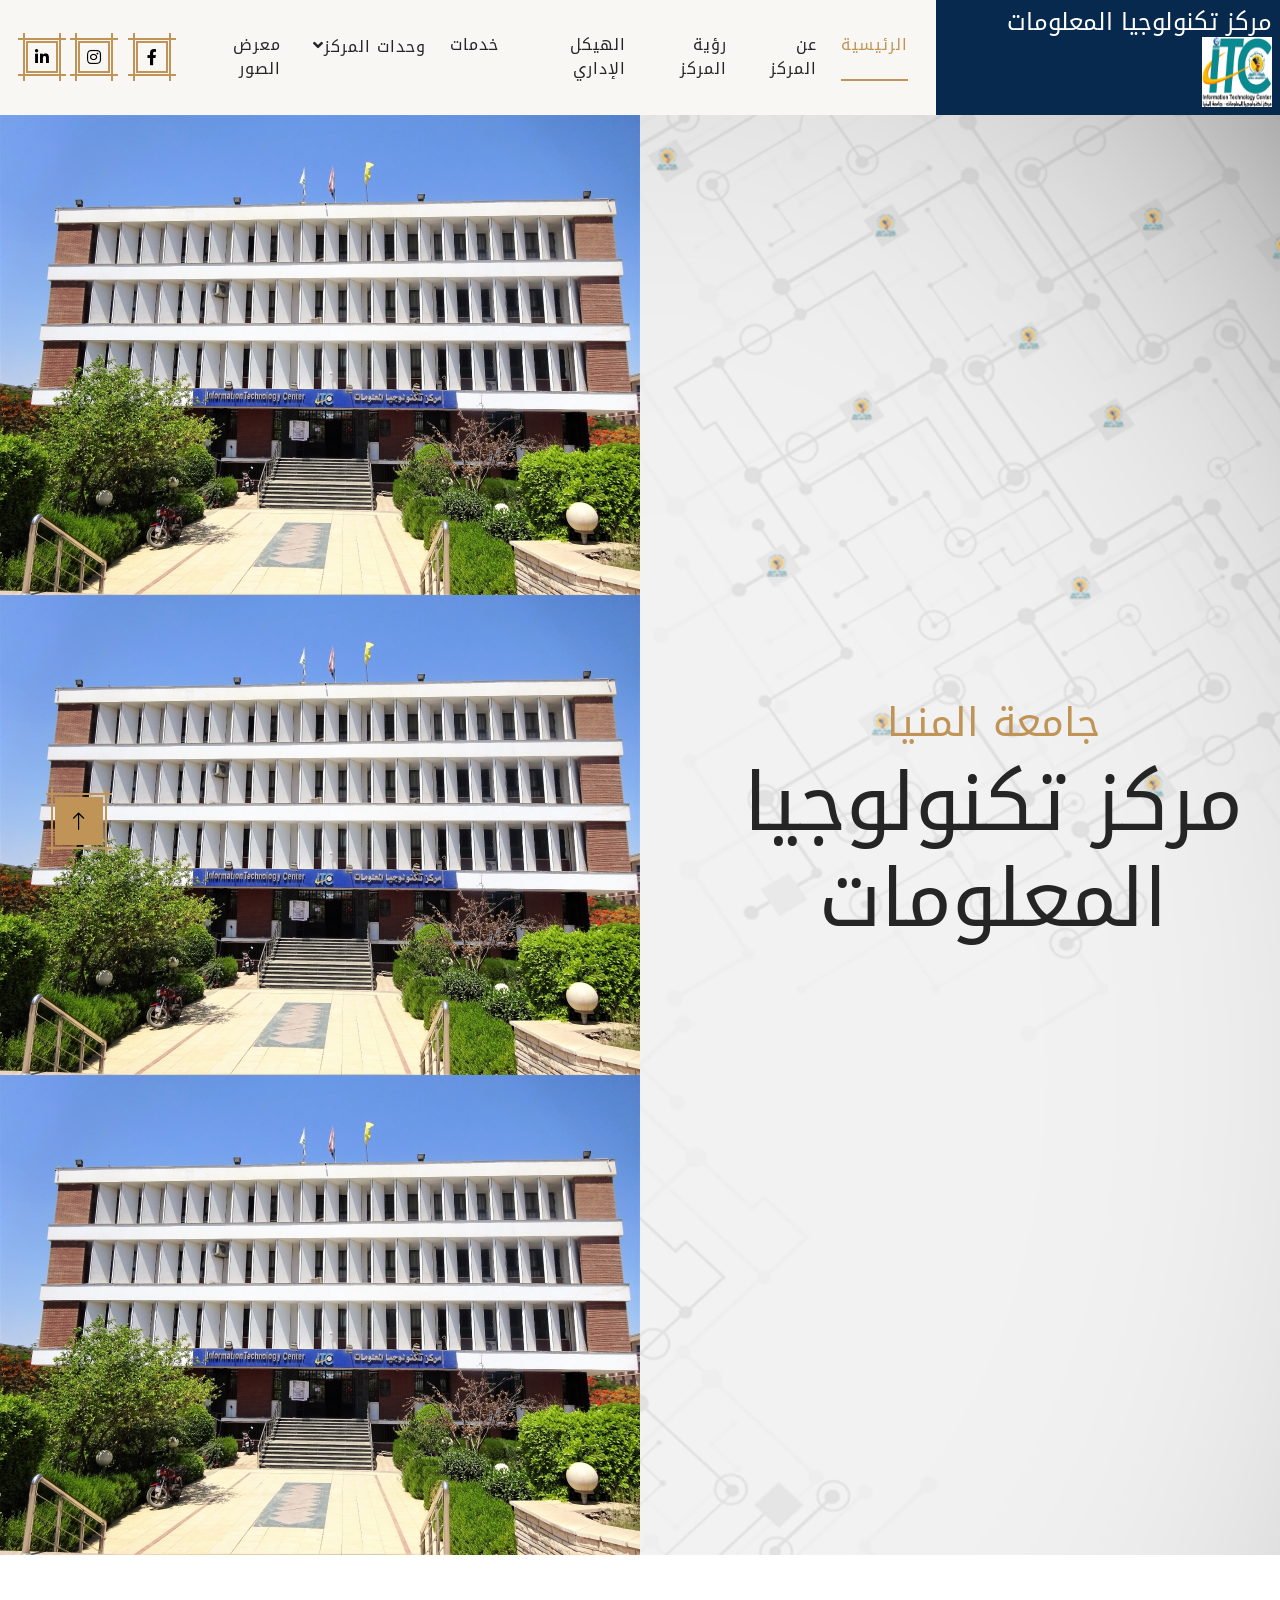
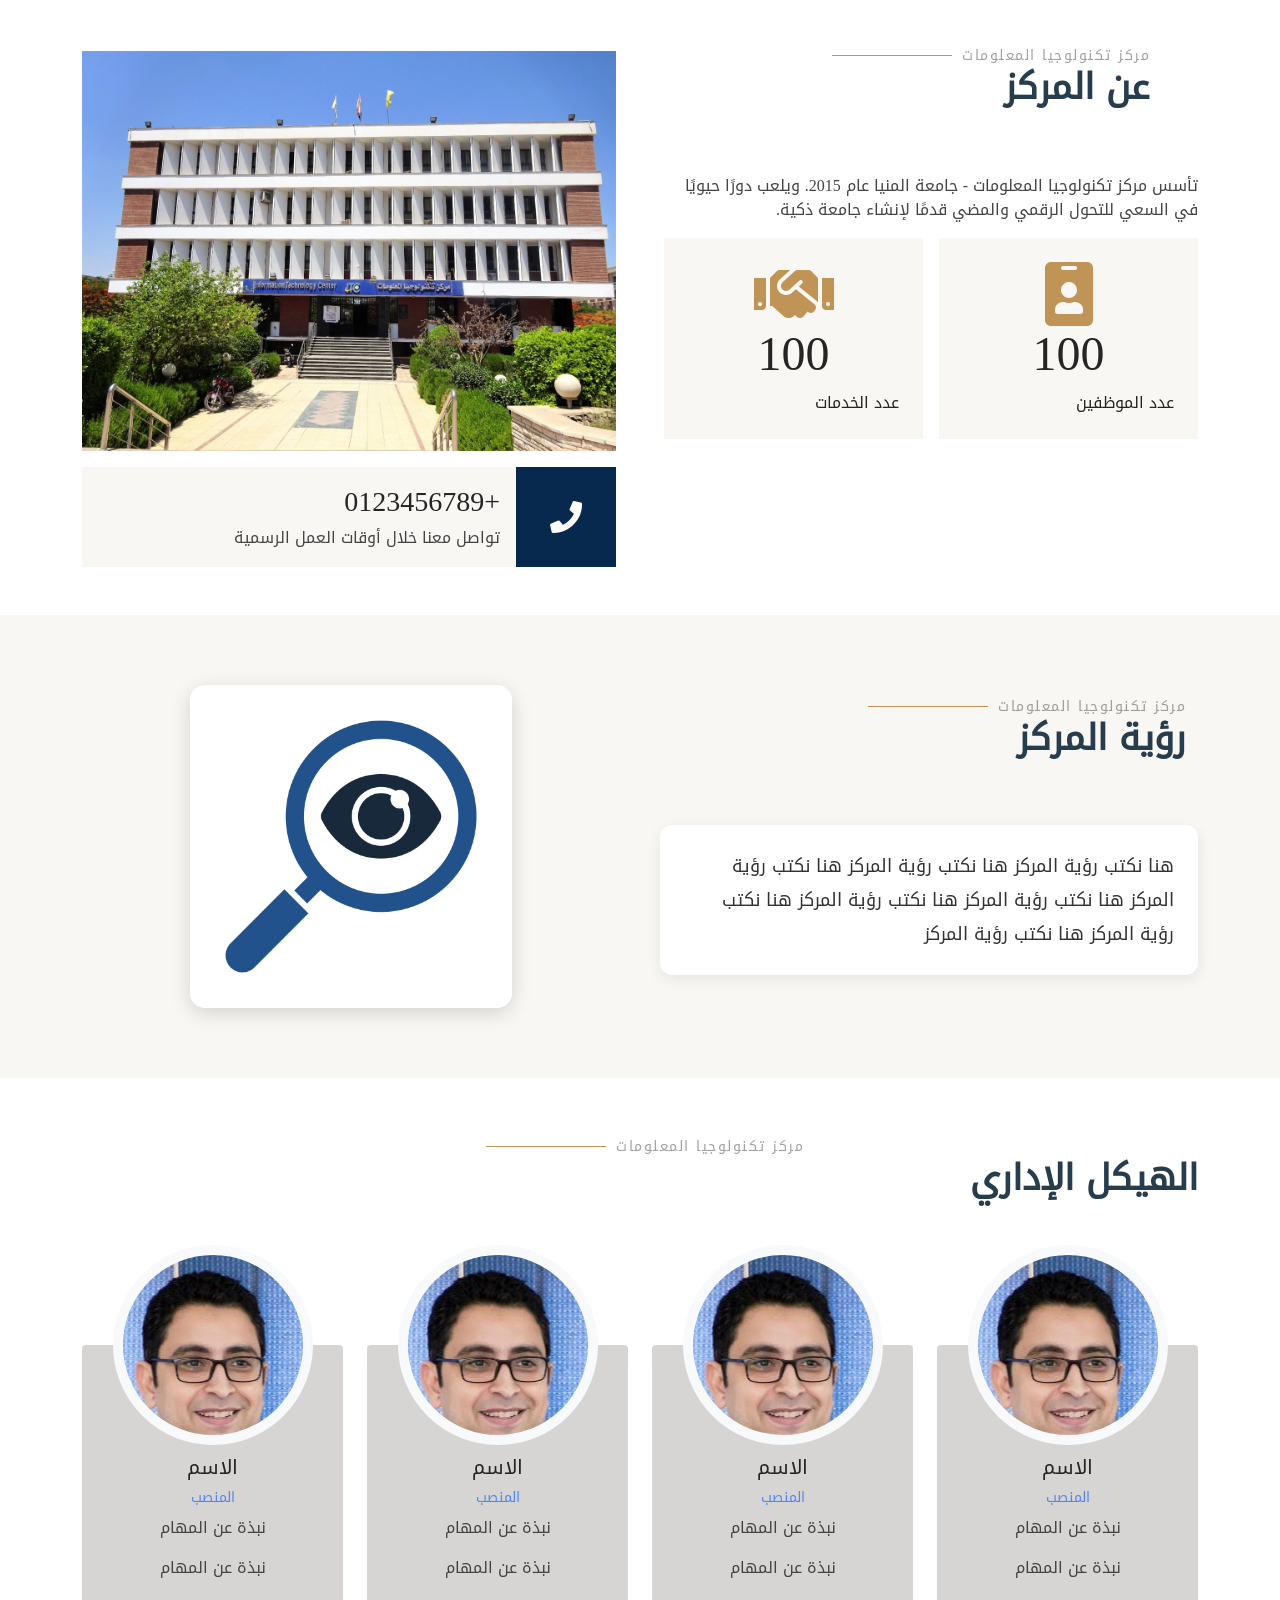
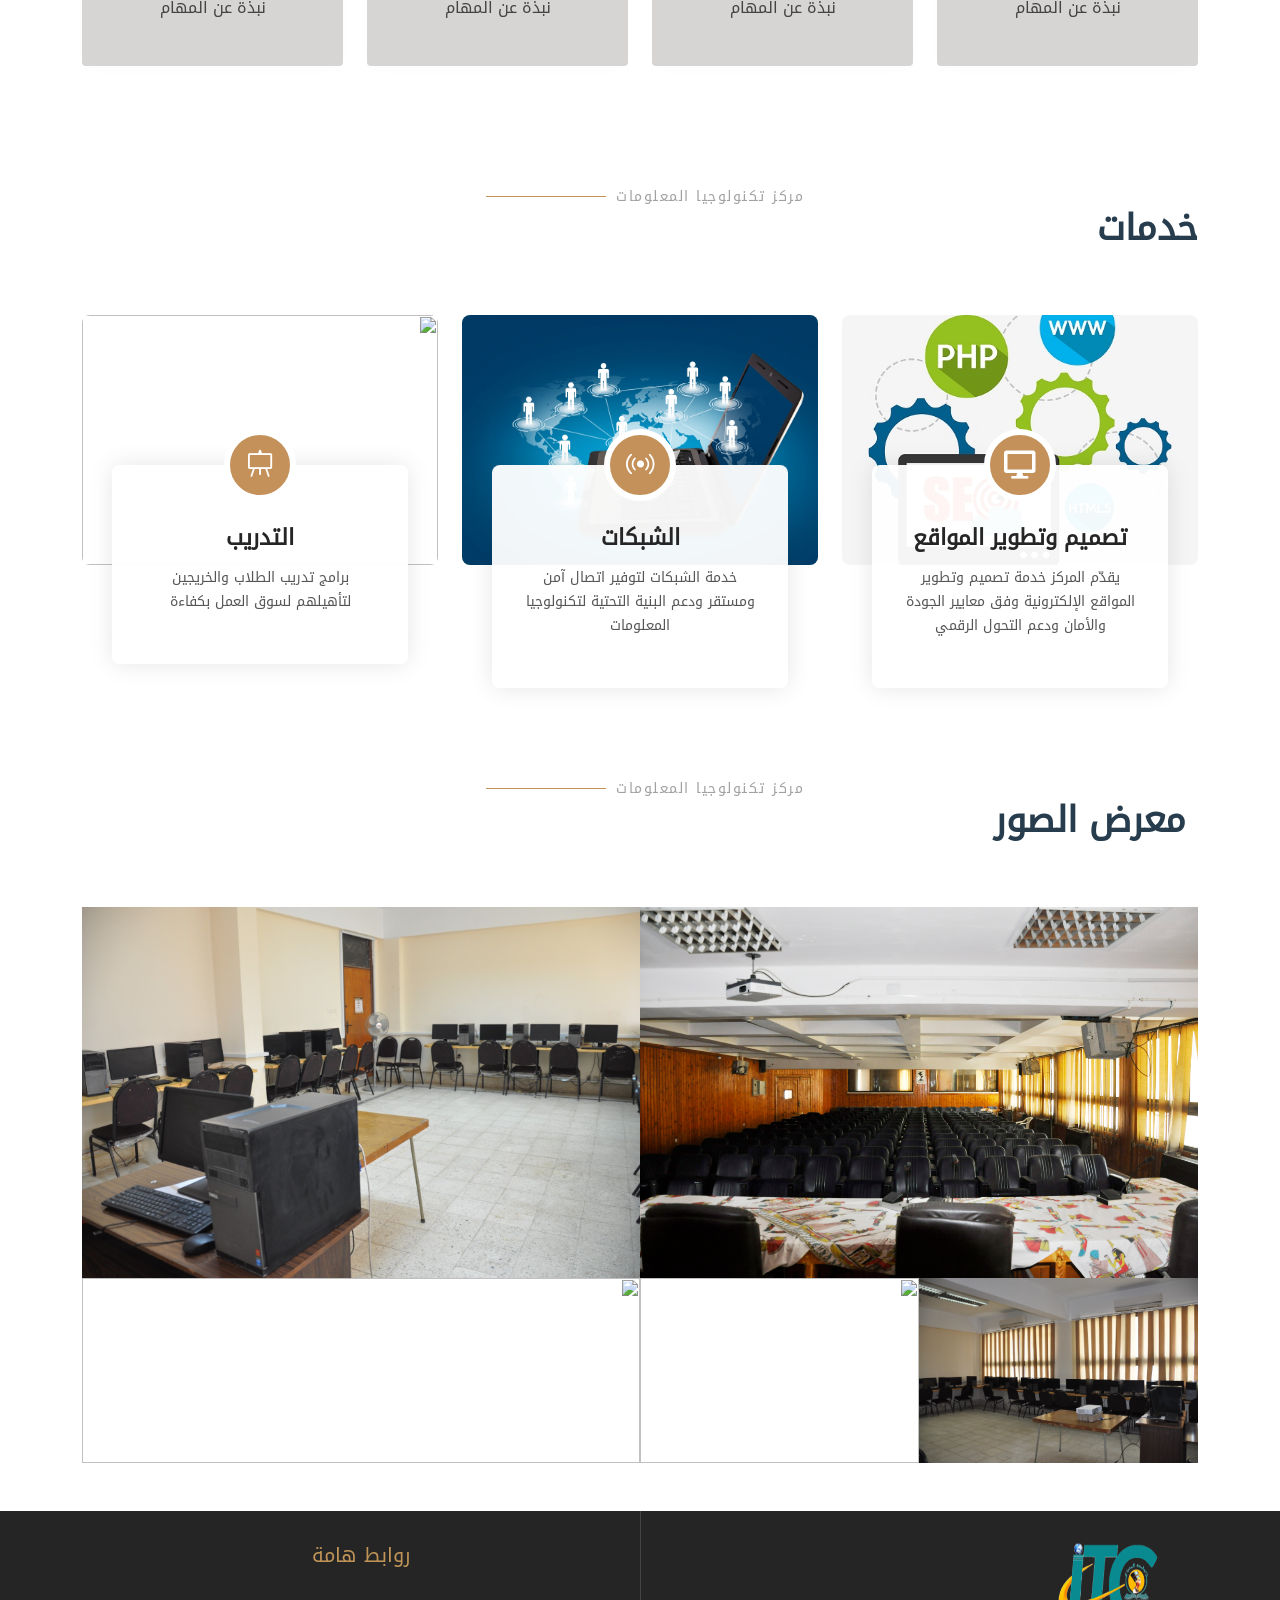
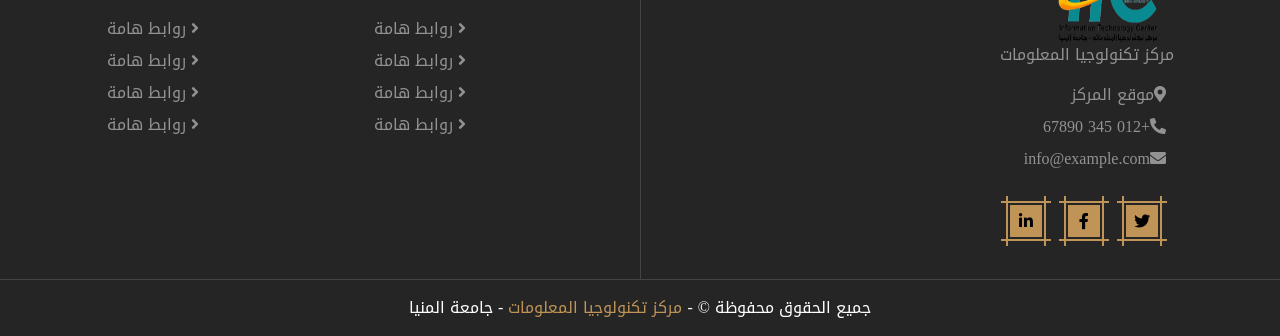
==== index.html @ 7eaa5aa3 "Add files via upload" ====
<!DOCTYPE html>
<html lang="en">

<head>
    <meta charset="utf-8">
    <title> مركز تكنولوجيا المعلومات </title>
    <meta content="width=device-width, initial-scale=1.0" name="viewport">
    <meta content="" name="keywords">
    <meta content="" name="description">

    <!-- Favicon -->
    <link href="img/logo1.png" rel="icon">
   
    <!-- Icon Font Stylesheet -->
    <link href="https://cdnjs.cloudflare.com/ajax/libs/font-awesome/5.10.0/css/all.min.css" rel="stylesheet">
    <link href="https://cdn.jsdelivr.net/npm/bootstrap-icons@1.4.1/font/bootstrap-icons.css" rel="stylesheet">

    <!-- Libraries Stylesheet -->
    <link href="lib/animate/animate.min.css" rel="stylesheet">
    <link href="lib/lightbox/css/lightbox.min.css" rel="stylesheet">
    <link href="lib/owlcarousel/assets/owl.carousel.min.css" rel="stylesheet">

    <!-- Customized Bootstrap Stylesheet -->
    <link href="css/bootstrap.min.css" rel="stylesheet">

    <!-- Template Stylesheet -->
    <link href="css/style.css" rel="stylesheet">
</head>

<body>
    <!-- Navbar Start -->
    <div class="container-fluid bg-light sticky-top p-0" dir="rtl">
        <nav class="navbar navbar-expand-lg navbar-light p-0">
            <a href="index.html" class="navbar-link primary py-2 px-2 me-0">
                <h4 class="mb-0">  مركز تكنولوجيا المعلومات
                    <img src="img/logo1.png" width="70x" height="70px">
                </h4>
            </a>
            <button type="button" class="navbar-toggler me-4" data-bs-toggle="collapse"
                data-bs-target="#navbarCollapse">
                <span class="navbar-toggler-icon"></span>
            </button>
            <div class="collapse navbar-collapse p-3" id="navbarCollapse">
                <div class="navbar-nav mx-auto">
                    <a href="#hero" class="nav-item nav-link active">الرئيسية</a>
                    <a href="#about" class="nav-item nav-link">عن المركز </a>
                    <a href="#vision" class="nav-item nav-link">رؤية المركز</a>
                    <a href="#staff" class="nav-item nav-link">الهيكل الإداري</a>
                    <a href="#services" class="nav-item nav-link">خدمات</a>
                    <!-- <a href="#" class="nav-item nav-link">إنجازات</a> -->
                    <div class="nav-item dropdown">
                        <a href="#" class="nav-link dropdown-toggle" data-bs-toggle="dropdown">وحدات المركز</a>
                        <div class="dropdown-menu bg-light mt-2">                            
                          <a href="unit1.html" class="dropdown-item" target="_blank"> وحدة البوابة الإلكترونية</a>
                            <a href="" class="dropdown-item">وحدة البنية التحتية لشبكة المعلومات</a>
                            <a href="" class="dropdown-item">وحدة نظم المعلومات الإدارية </a>
                            <a href="" class="dropdown-item">  مركز التعلم الإلكتروني</a>
                            <a href="" class="dropdown-item"> وحدة المكتبة الرقمية </a>
                            <a href="" class="dropdown-item"> وحدة تدريب الرخصة الدولية لقيادة الحاسب الآلي</a>
                            <a href="" class="dropdown-item"> وحدة البرمجة</a>
                            <a href="" class="dropdown-item">  وحدة الصيانة</a>
                            <a href="" class="dropdown-item"> وحدة تدريب تكنولوجيا المعلومات </a>
                        </div>
                    </div>
                    <a href="#gallery" class="nav-item nav-link">معرض الصور</a>
                </div>
                <div class="d-flex">
                    <a class="btn btn-primary btn-sm-square me-3" href=""><i class="fab fa-facebook-f"></i></a>
                    <a class="btn btn-primary btn-sm-square me-3" href=""><i class="fab fa-instagram"></i></a>
                    <a class="btn btn-primary btn-sm-square" href=""><i class="fab fa-linkedin-in"></i></a>
                </div>
            </div>
        </nav>
    </div>
    <!-- Navbar End -->

    <!-- Hero Start -->
    <section id="hero">
        <div class="container-fluid p-0 hero-header bg-light mb-5" >
            <div class="container p-0">
                <div class="row g-0 align-items-center">
                    <div class="col-lg-6">
                        <div class="owl-carousel header-carousel animated fadeIn">
                            <img class="img-fluid" src="img/itc1.jpg" alt="">
                            <img class="img-fluid" src="img/itc1.jpg" alt="">
                            <img class="img-fluid" src="img/itc1.jpg" alt="">
                        </div>
                    </div>
                    <div class="col-lg-6 hero-header-text py-5 text-center">
                        <div class="py-5 px-3 ps-lg-0">
                            <h1 class="font-dancing-script text-primary animated slideInLeft">جامعة المنيا</h1>
                            <h3 class="display-1 mb-4 animated slideInLeft">مركز تكنولوجيا المعلومات </h3>
                            <!-- <div class="row g-4 animated slideInLeft">
                                <div class="col-md-6">
                                    <div class="d-flex align-items-center">
                                        <div class="btn-square btn btn-primary flex-shrink-0">
                                            <i class="fa fa-phone text-dark"></i>
                                        </div>
                                        <div class="px-3">
                                            <h5 class="text-primary mb-0">Call Us</h5>
                                            <p class="fs-5 text-dark mb-0">+123456789</p>
                                        </div>
                                    </div>
                                </div>
                                <div class="col-md-6">
                                    <div class="d-flex align-items-center">
                                        <a class="btn btn-primary btn-sm-square" href=""><i class="fab fa-linkedin-in"></i></a>
    
                                        <div class="px-3">
                                            <h5 class="text-primary mb-0">Mail Us</h5>
                                            <p class="fs-5 text-dark mb-0">info@domain.com</p>
                                        </div>
                                    </div>
                                </div>
                           
                            </div> -->
                        </div>
                    </div>
                  
                </div>
            </div>
        </div>
    </section>  
    <!-- Hero End -->

    <!-- About Start -->
    <section id="about">
        <div class="container-fluid py-5"  dir="rtl">
            <div class="container">
                <div class="row g-5">
                    <div class="col-lg-6 wow fadeIn" data-wow-delay="0.5s">
                    <div class="container section-title" data-aos="fade-up">
                        <h2>مركز تكنولوجيا المعلومات</h2>
                        <p>عن المركز <br></p>
                    </div>
                            تأسس مركز تكنولوجيا المعلومات - جامعة المنيا عام 2015. ويلعب دورًا حيويًا في السعي للتحول الرقمي والمضي قدمًا لإنشاء جامعة ذكية.
                        </p>
                        <div class="row g-3 mb-5">
                            <div class="col-sm-6">
                                <div class="bg-light text-center p-4">
                                    <i class="fa fa-id-badge fa-4x text-primary"></i>
                                    <h1 class="display-5" data-toggle="counter-up">100</h1>
                                    <p class="text-dark text-uppercase mb-0"> عدد الموظفين</p>
                                </div>
                            </div>
                            <div class="col-sm-6">
                                <div class="bg-light text-center p-4">
                                    <i class="fa fa-handshake fa-4x text-primary"></i>
                                    <h1 class="display-5" data-toggle="counter-up">100</h1>
                                    <p class="text-dark text-uppercase mb-0"> عدد الخدمات</p>
                                </div>
                            </div>
                        </div>
                    </div>
                    <div class="col-lg-6 wow fadeIn" data-wow-delay="0.2s">
                        <img class="img-fluid mb-3" src="img/itc1.jpg" alt="">
                        <div class="d-flex align-items-center bg-light">
                            <div class="btn-square flex-shrink-0 primary" style="width: 100px; height: 100px;">
                                <i class="fa fa-phone fa-2x text-white"></i>
                            </div>
                            <div class="px-3">
                                <h3>+0123456789</h3>
                                <span>تواصل معنا خلال أوقات العمل الرسمية</span>
                            </div>
                        </div>
                    </div>
                  
                </div>
            </div>
        </div>
    </section>  
    <!-- About End -->

    <!-- vision Start -->    
    <section class="vision-section bg-light" id="vision" dir="rtl">
        <div class="container">        
            <div class="vision-content">                                     
                <div class="vision-text">
                  <div class="container section-title" data-aos="fade-up"> 
                     <h2>مركز تكنولوجيا المعلومات</h2>
                     <p>رؤية المركز <br></p>                                          
                  </div>            
                    <p class="vtext">
                      هنا نكتب رؤية المركز
                      هنا نكتب رؤية المركز
                      هنا نكتب رؤية المركز
                      هنا نكتب رؤية المركز
                      هنا نكتب رؤية المركز
                      هنا نكتب رؤية المركز
                      هنا نكتب رؤية المركز
                    </p>
                </div>  
                <div class="vision-image">
                    <img src="img/1.jpg" alt="Vision Image">
                </div>         
            </div>
        </div>
    </section>
    <!-- vision End -->

    <!-- staff Start -->
    <section class="py-5" dir="rtl" id="staff">
        <div class="container">
          <div class="row justify-content-center pb-4">
            <div class="container section-title text-center py-3" data-aos="fade-up">
                <h2>مركز تكنولوجيا المعلومات</h2>
                <p> الهيكل الإداري <br></p>
            </div>
          </div>
          <div class="row">
            <div class="col-md-6 col-lg-3" data-aos="flip-right" data-aos-delay="100" data-aos-duration="1000">
              <div class="staff">
                <div class="img-wrap d-flex align-items-stretch">
                  <div class="img align-self-stretch" style="background-image: url(img/c.jpg);"></div>
                </div>
                <div class="text text-center">
                  <h3 class="mb-2">الاسم </h3>
                  <span class="position mb-2">المنصب </span>
                  <div class="faded">             
                    <p>نبذة عن المهام</p>
                    <p>نبذة عن المهام</p>
                    <p>نبذة عن المهام</p>
                  </div>
                </div>
              </div>
            </div>
            <div class="col-md-6 col-lg-3" data-aos="flip-right" data-aos-delay="100" data-aos-duration="1000">
              <div class="staff">
                <div class="img-wrap d-flex align-items-stretch">
                  <div class="img align-self-stretch" style="background-image: url(img/c.jpg);"></div>
                </div>
                <div class="text text-center">
                  <h3 class="mb-2">الاسم </h3>
                  <span class="position mb-2">المنصب </span>
                  <div class="faded">             
                    <p>نبذة عن المهام</p>
                    <p>نبذة عن المهام</p>
                    <p>نبذة عن المهام</p>
                  </div>
                </div>
              </div>
            </div>
            <div class="col-md-6 col-lg-3" data-aos="flip-right" data-aos-delay="100" data-aos-duration="1000">
              <div class="staff">
                <div class="img-wrap d-flex align-items-stretch">
                  <div class="img align-self-stretch" style="background-image: url(img/c.jpg);"></div>
                </div>
                <div class="text text-center">
                  <h3 class="mb-2">الاسم </h3>
                  <span class="position mb-2">المنصب </span>
                  <div class="faded">             
                    <p>نبذة عن المهام</p>
                    <p>نبذة عن المهام</p>
                    <p>نبذة عن المهام</p>
                  </div>
                </div>
              </div>
            </div>
            <div class="col-md-6 col-lg-3" data-aos="flip-right" data-aos-delay="100" data-aos-duration="1000">
              <div class="staff">
                <div class="img-wrap d-flex align-items-stretch">
                  <div class="img align-self-stretch" style="background-image: url(img/c.jpg);"></div>
                </div>
                <div class="text text-center">
                  <h3 class="mb-2">الاسم </h3>
                  <span class="position mb-2">المنصب </span>
                  <div class="faded">             
                    <p>نبذة عن المهام</p>
                    <p>نبذة عن المهام</p>
                    <p>نبذة عن المهام</p>
                  </div>
                </div>
              </div>
            </div>


          </div>
        </div>
      </section>
    <!-- staff End -->  

    <!-- Service Start -->
    <section class="services section py-5" id="services" dir="rtl">
        <div class="container section-title text-center" data-aos="fade-up">
          <h2>مركز تكنولوجيا المعلومات</h2>
          <p>خدمات <br></p>
        </div>
  
        <div class="container" data-aos="fade-up" data-aos-delay="100">
  
          <div class="row gy-5">
  
            <div class="col-xl-4 col-md-6" data-aos="zoom-in" data-aos-delay="200">
              <div class="service-item">
                <div class="img">
                    <img src="img/services-2.jpg" class="img-fluid" alt="">
                </div>
                <div class="details position-relative">
                  <div class="icon">
                    <i class="fa fa-desktop"></i>
                  </div>
                    <h3>تصميم وتطوير المواقع </h3>
                  <p>يقدّم المركز خدمة تصميم وتطوير المواقع الإلكترونية وفق معايير الجودة والأمان ودعم التحول الرقمي</p>
                </div>
              </div>
            </div><!-- End Service Item -->
  
            <div class="col-xl-4 col-md-6" data-aos="zoom-in" data-aos-delay="300">
              <div class="service-item">
                <div class="img">
                  <img src="img/services-1.jpg" class="img-fluid" alt="">
                </div>
                <div class="details position-relative">
                  <div class="icon">
                    <i class="bi bi-broadcast"></i>
                  </div>
                    <h3>الشبكات </h3>
                  <p>خدمة الشبكات لتوفير اتصال آمن ومستقر ودعم البنية التحتية لتكنولوجيا المعلومات</p>
                </div>
                
              </div>
            </div><!-- End Service Item -->
  
            <div class="col-xl-4 col-md-6" data-aos="zoom-in" data-aos-delay="400">
              <div class="service-item">
                <div class="img">
                    <img src="img/services-3.jpg" class="img-fluid" alt="">
                </div>
                <div class="details position-relative">
                  <div class="icon">
                    <i class="bi bi-easel"></i>
                  </div>
                    <h3> التدريب</h3>
                  <p>برامج تدريب الطلاب والخريجين لتأهيلهم لسوق العمل بكفاءة</p>
                </div>
              </div>
            </div><!-- End Service Item -->
  
          </div>
  
        </div>
  
      </section> 
    <!-- Service End -->

    <!-- Gallery Start -->
    <section id="gallery">
        <div class="container-fluid gallery py-5" dir="rtl">
            <div class="container">
            <div class="container section-title text-center" data-aos="fade-up">
                <h2>مركز تكنولوجيا المعلومات</h2>
                <p>معرض الصور <br></p>
              </div>
                <div class="row g-0">
                    <div class="col-md-6 wow fadeIn" data-wow-delay="0.2s">
                        <div class="gallery-item h-100">
                            <img src="img/gallery-1.jpg" class="img-fluid w-100 h-100" alt="">
                            <div class="gallery-icon">
                                <a href="img/gallery-1.jpg" class="btn btn-primary btn-lg-square"
                                    data-lightbox="Gallery-1"><i class="fa fa-eye"></i></a>
                            </div>
                        </div>
                    </div>
                    <div class="col-md-6 wow fadeIn" data-wow-delay="0.4s">
                        <div class="gallery-item h-100">
                            <img src="img/gallery-2.jpeg" class="img-fluid w-100 h-100" alt="">
                            <div class="gallery-icon">
                                <a href="img/gallery-2.jpeg" class="btn btn-primary btn-lg-square"
                                    data-lightbox="Gallery-2"><i class="fa fa-eye"></i></a>
                            </div>
                        </div>
                    </div>
                
                    <div class="col-md-3 wow fadeIn" data-wow-delay="0.2s">
                        <div class="gallery-item h-100">
                            <img src="img/gallery-3.jpeg" class="img-fluid w-100 h-100" alt="">
                            <div class="gallery-icon">
                                <a href="img/gallery-3.jpeg" class="btn btn-primary btn-lg-square"
                                    data-lightbox="Gallery-4"><i class="fa fa-eye"></i></a>
                            </div>
                        </div>
                    </div>
                    <div class="col-md-3 wow fadeIn" data-wow-delay="0.4s">
                        <div class="gallery-item h-100">
                            <img src="img/gallery-5.jpg" class="img-fluid w-100 h-100" alt="">
                            <div class="gallery-icon">
                                <a href="img/gallery-5.jpg" class="btn btn-primary btn-lg-square"
                                    data-lightbox="Gallery-5"><i class="fa fa-eye"></i></a>
                            </div>
                        </div>
                    </div>
                    <div class="col-md-6 wow fadeIn" data-wow-delay="0.6s">
                        <div class="gallery-item h-100">
                            <img src="img/gallery-6.jpg" class="img-fluid w-100 h-100" alt="">
                            <div class="gallery-icon">
                                <a href="img/gallery-6.jpg" class="btn btn-primary btn-lg-square"
                                    data-lightbox="Gallery-6"><i class="fa fa-eye"></i></a>
                            </div>
                        </div>
                    </div>
                </div>
            </div>
        </div>
    </section>  
    <!-- Gallery End -->

    <!-- Footer Start -->
    <section  id="footer">
        <div class="container-fluid footer position-relative bg-dark text-white-50 py-3 wow fadeIn" data-wow-delay="0.2s" dir="rtl">
            <div class="container py-3">
                <div class="row g-5">
                    <div class="col-lg-6 pe-lg-5">
                        <a href="index.html" class="navbar-brand">
                                <img src="img/logo2.png" width="100px" height="100px">                
                        </a>
                        <p>
                            مركز تكنولوجيا المعلومات
                        </p>
                        <p class="mb-2"><i class="fa fa-map-marker-alt me-2"></i>موقع المركز</p>
                        <p class="mb-2"><i class="fa fa-phone-alt me-2"></i>+012 345 67890</p>
                        <p><i class="fa fa-envelope me-2"></i>info@example.com</p>
                        <div class="d-flex justify-content-start mt-4">
                            <a class="btn btn-sm-square btn-primary me-3" href="#"><i class="fab fa-twitter"></i></a>
                            <a class="btn btn-sm-square btn-primary me-3" href="#"><i class="fab fa-facebook-f"></i></a>
                            <a class="btn btn-sm-square btn-primary me-3" href="#"><i class="fab fa-linkedin-in"></i></a>
                        </div>
                    </div>
                    <div class="col-lg-6 ps-lg-5">
                        <div class="row g-4">                       
                        <h5 class="text-primary text-center mb-4"> روابط هامة </h5>
                            <div class="col-sm-6">
                                <a class="btn btn-link" href=""> روابط هامة</a>
                                <a class="btn btn-link" href=""> روابط هامة</a>
                                <a class="btn btn-link" href=""> روابط هامة</a>
                                <a class="btn btn-link" href=""> روابط هامة</a>                                                                       
                            </div>
                            <div class="col-sm-6">
                                <a class="btn btn-link" href=""> روابط هامة</a>
                                <a class="btn btn-link" href=""> روابط هامة</a>
                                <a class="btn btn-link" href=""> روابط هامة</a>
                                <a class="btn btn-link" href=""> روابط هامة</a>
                            </div>
                        </div>
                    </div>
                </div>
            </div>
        </div>
    </section>
    
    <!-- Footer End -->

    <!-- Copyright Start -->
    <div class="container-fluid bg-dark text-white border-top border-secondary py-3 wow fadeIn" data-wow-delay="0.1s">
        <div class="container">
            <div class="row">
                <div class="col-12 text-center mb-3 mb-md-0">
                     جميع الحقوق محفوظة &copy; - <a  href="#">مركز تكنولوجيا المعلومات  </a>  - جامعة المنيا
                </div>
            </div>
        </div>
    </div>
    <!-- Copyright End -->
  
    <!-- Back to Top -->
    <a href="#" class="btn btn-lg btn-primary btn-lg-square back-to-top"><i class="bi bi-arrow-up"></i></a>


    <!-- JavaScript Libraries -->
    <script src="https://ajax.googleapis.com/ajax/libs/jquery/3.6.1/jquery.min.js"></script>
    <script src="https://cdn.jsdelivr.net/npm/bootstrap@5.0.0/dist/js/bootstrap.bundle.min.js"></script>
    <script src="lib/wow/wow.min.js"></script>
    <script src="lib/easing/easing.min.js"></script>
    <script src="lib/waypoints/waypoints.min.js"></script>
    <script src="lib/counterup/counterup.min.js"></script>
    <script src="lib/lightbox/js/lightbox.min.js"></script>
    <script src="lib/owlcarousel/owl.carousel.min.js"></script>

    <!-- Template Javascript -->
    <script src="js/main.js"></script>
    
</body>

</html>
---- css/style.css ----
/********** Template CSS **********/

 
.back-to-top {
    position: fixed !important;
    display: none;
    left: 45px;
    bottom: 45px;
    z-index: 99;
}


/*--------------------------------------------------------------
# Global Section Titles
--------------------------------------------------------------*/
.section-title {
    padding-bottom: 60px;
    position: relative;
  }

   
  .section-title h2 {
    font-size: 14px;
    font-weight: 500;
    padding: 0;
    line-height: 1px;
    margin: 0;
    letter-spacing: 1.5px;
    text-transform: uppercase;
    color: color-mix(in srgb, #444444, transparent 50%);
    position: relative;
  }
  
  .section-title h2::after {
    content: "";
    width: 120px;
    height: 1px;
    display: inline-block;
    background: #bf9456 ;
    margin: 4px 10px;
  }
  
  .section-title p {
    color: #273d4e;
    margin: 0;
    font-size: 36px;
    font-weight: 800;
    text-transform: uppercase;
    text-align: justify;
  }
  
  @media (max-width: 768px) {
    .section-title p {
      font-size: 24px;
    }
  }
  
/*** Fonts ***/

@font-face {
    font-family: "MyFont";
    src: url(../fonts/Droid-Arabic-Kufi.ttf) format("truetype");
}

body, p, h1, h2, h3, h4, h5, h6, span, a, button, div {
    font-family: "MyFont" !important;
}


/*** Button ***/
.btn {
    position: relative;
    transition: .5s;
}

.btn-square {
    width: 38px;
    height: 38px;
}

.btn-sm-square {
    width: 32px;
    height: 32px;
}

.btn-lg-square {
    width: 48px;
    height: 48px;
}

.btn-square,
.btn-sm-square,
.btn-lg-square {
    padding: 0;
    display: flex;
    align-items: center;
    justify-content: center;
    font-weight: normal;
}

.btn-dark,
.btn-primary {
    margin: 10px;
}

.btn-primary::before,
.btn-primary::after {
    position: absolute;
    content: "";
    width: calc(100% + 10px);
    height: calc(100% + 10px);
    top: -5px;
    left: -5px;
}

.btn-primary::before {
    top: -10px;
    height: calc(100% + 20px);
    border-left: 2px solid var(--bs-primary);
    border-right: 2px solid var(--bs-primary);
}

.btn-primary::after {
    left: -10px;
    width: calc(100% + 20px);
    border-top: 2px solid var(--bs-primary);
    border-bottom: 2px solid var(--bs-primary);
}

.btn-dark::before,
.btn-dark::after {
    position: absolute;
    content: "";
    width: calc(100% + 10px);
    height: calc(100% + 10px);
    top: -5px;
    left: -5px;
}

.btn-dark::before {
    top: -10px;
    height: calc(100% + 20px);
    border-left: 2px solid var(--bs-dark);
    border-right: 2px solid var(--bs-dark);
}

.btn-dark::after {
    left: -10px;
    width: calc(100% + 20px);
    border-top: 2px solid var(--bs-dark);
    border-bottom: 2px solid var(--bs-dark);
}


/*** Navbar ***/
.sticky-top {
    top: -150px;
    transition: .5s;
}

.navbar .navbar-nav .nav-link {
    margin: 0 12px;
    padding: 0;
    outline: none;
    font-size: 16px;
    font-weight: 500;
    text-transform: uppercase;
    letter-spacing: 1px;
    color: var(--bs-dark);
}

.navbar .navbar-nav .nav-link:hover,
.navbar .navbar-nav .nav-link.active {
    color: var(--bs-primary);
    border-bottom: 2px solid var(--bs-primary);
}

.navbar .dropdown-toggle::after {
    border: none;
    content: "\f107";
    font-family: "Font Awesome 5 Free";
    font-weight: 900;
    vertical-align: middle;
    margin-left: 8px;
    padding-left: 0;
}

.navbar .dropdown-menu .dropdown-item:hover,
.navbar .dropdown-menu .dropdown-item.active {
    color: var(--bs-white);
    background: var(--bs-primary);
}

@media (max-width: 991.98px) {
    .navbar .navbar-nav .nav-link  {
        margin-left: 0;
        padding: 10px 0;
    }
}

@media (min-width: 992px) {
    .navbar .nav-item .dropdown-menu {
        display: block;
        border: none;
        margin-top: 0;
        top: 150%;
        text-align: right;
        opacity: 0;
        visibility: hidden;
        transition: .5s;
    }

    .navbar .nav-item:hover .dropdown-menu {
        top: 100%;
        visibility: visible;
        transition: .5s;
        opacity: 1;
    }
}

.navbar .btn-primary {
    border-width: 2px;
    background: var(--bs-light);
}

.navbar .btn-primary:hover {
    background: var(--bs-primary);
}

.primary{
    background-color: rgb(7, 41, 77);

}

.navbar-link h4{
    color: #ffffff;

}

/*** Hero Header ***/
.hero-header {
    background: url(../img/background.png) top left no-repeat;
    background-size: cover;
}

@media (min-width: 992px) {
    .hero-header .container {
        max-width: 100% !important;
    }

    .hero-header .hero-header-text  {
        padding-left: calc(((100% - 960px) / 2) + .75rem);
    }
}

@media (min-width: 1200px) {
    .hero-header .hero-header-text  {
        padding-left: calc(((100% - 1140px) / 2) + .75rem);
    }
}

@media (min-width: 1400px) {
    .hero-header .hero-header-text  {
        padding-left: calc(((100% - 1320px) / 2) + .75rem);
    }
}

.header-carousel .owl-nav {
    position: absolute;
    right: 0;
    bottom: 0;
    text-align: center;
    display: flex;
    justify-content: center;
}

.header-carousel .owl-nav .owl-prev,
.header-carousel .owl-nav .owl-next{
    position: relative;
    margin-left: 2px;
    width: 60px;
    height: 60px;
    display: flex;
    align-items: center;
    justify-content: center;
    color: #ffff;
    background: rgb(7, 41, 77);
    font-size: 22px;
    transition: .5s;
}

.header-carousel .owl-nav .owl-prev:hover,
.header-carousel .owl-nav .owl-next:hover {
    color: var(--bs-white);
}

.page-header {
    background: url(../img/page-header.jpg) center center no-repeat;
    background-size: contain;
}
   
/*** vision ***/
.vision-section {
    padding: 70px 0;
}

.vision-content {
    display: flex;
    align-items: center;
    gap: 40px;
    flex-wrap: wrap;
    text-align: right;
}

.vision-text {
    flex: 1;
}

.vision-text .vtext {
    font-size: 18px;
    line-height: 1.9;
    color: #333;
    background: white;
    padding: 24px;
    width: 100%; /* ياخد كامل عرض العمود */
    border-radius: 12px;
    box-shadow: 0px 4px 15px rgba(0,0,0,0.08);
}

.vision-image {
    flex: 1;
    text-align: center;
}

.vision-image img {
    max-width: 60%;
    border-radius: 15px;
    box-shadow: 0px 5px 20px rgba(0,0,0,0.15);
    transition: 0.3s;
}

.vision-image img:hover {
    transform: scale(1.05);
}

/*** staff ***/
.staff {
    margin-bottom: 30px;
    position: relative;
    z-index: 0;
    -moz-transition: all 0.3s ease;
    -o-transition: all 0.3s ease;
    -webkit-transition: all 0.3s ease;
    -ms-transition: all 0.3s ease;
    transition: all 0.3s ease;
 }
     .staff .img {
      height: 200px;
      width: 200px;
      display: block;
      background-position: top center;
      -moz-transition: all 0.3s ease;
      -o-transition: all 0.3s ease;
      -webkit-transition: all 0.3s ease;
      -ms-transition: all 0.3s ease;
      transition: all 0.3s ease;
      position: relative;
      border-radius: 50%;
      margin: 0 auto;
      border: 10px solid #f8f9fa;
      z-index: 0;
     }
      .staff .img:after {
        position: absolute;
        top: 0;
        left: 0;
        right: 0;
        bottom: 0;
        background: #fff;
        content: '';
        opacity: 0;
        z-index: -1;
        -moz-transition: all 0.3s ease;
        -o-transition: all 0.3s ease;
        -webkit-transition: all 0.3s ease;
        -ms-transition: all 0.3s ease;
        transition: all 0.3s ease;
     }
    .staff .text {
      position: relative;
      background: #d6d5d3;
      padding: 110px 30px 30px 30px;
      border-radius: 4px;
      -moz-transition: all 0.3s ease;
      -o-transition: all 0.3s ease;
      -webkit-transition: all 0.3s ease;
      -ms-transition: all 0.3s ease;
      transition: all 0.3s ease;
      margin-top: -100px;
      z-index: -1;
      -webkit-box-shadow: 0px 5px 25px -2px rgba(0, 0, 0, 0.01);
      -moz-box-shadow: 0px 5px 25px -2px rgba(0, 0, 0, 0.01);
      box-shadow: 0px 5px 25px -2px rgba(0, 0, 0, 0.01); 
    }
      .staff .text h3, .staff .text .h3 {
        font-size: 20px;
        font-weight: 500;
        margin-bottom: 0;
        -moz-transition: all 0.3s ease;
        -o-transition: all 0.3s ease;
        -webkit-transition: all 0.3s ease;
        -ms-transition: all 0.3s ease;
        transition: all 0.3s ease;
     }
      .staff .text .position {
        color: #4f86f9;
        display: block;
        font-weight: 500;
        text-transform: uppercase;
        font-size: 14px;
     }
   
    .staff .ftco-social {
      padding: 0;
     }
      .staff .ftco-social li {
        list-style: none;
        margin-right: 2px;
        display: inline-block; 
    }
  
    .staff .ftco-social {
      -moz-transition: all 0.3s ease;
      -o-transition: all 0.3s ease;
      -webkit-transition: all 0.3s ease;
      -ms-transition: all 0.3s ease;
      transition: all 0.3s ease;
     }
      .staff .ftco-social li a {
        width: 34px;
        height: 34px;
        background: #4f86f9;
        color: #fff;
        border-radius: 50%;
     }
    .staff:hover .text, .staff:focus .text {
      background: #bf9456 ;
      color: rgba(255, 255, 255, 0.8); 
    }
      .staff:hover .text h3, .staff:hover .text .h3, .staff:focus .text h3, .staff:focus .text .h3 {
        color: #fff;
     }
      .staff:hover .text .position, .staff:focus .text .position {
        color: #fff; 
    }
    .staff:hover .ftco-social li a, .staff:focus .ftco-social li a {
      background: rgba(255, 255, 255, 0.3);
      color: #fff; 
    }

/*--------------------------------------------------------------
# Services Section
--------------------------------------------------------------*/
.services .img {
    border-radius: 8px;
    overflow: hidden;
  }
  
  .services .img img {
    transition: 0.6s;
        width: 100%;
    height: 250px; /* حددي الارتفاع حسب رغبتك */
    object-fit: cover; /* يحافظ على تناسق الصورة */
  }
  
  .services .details {
    background: color-mix(in srgb, #ffffff, transparent 5%);
    padding: 50px 30px;
    margin: -100px 30px 0 30px;
    transition: all ease-in-out 0.3s;
    position: relative;
    text-align: center;
    border-radius: 8px;
    box-shadow: 0px 0 25px rgba(0, 0, 0, 0.1);
  }
  
  .services .details .icon {
    margin: 0;
    width: 72px;
    height: 72px;
    background: #c5915a;
    color: #ffffff;
    border: 6px solid #ffffff;
    border-radius: 50px;
    display: flex;
    align-items: center;
    justify-content: center;
    margin-bottom: 20px;
    font-size: 28px;
    transition: ease-in-out 0.3s;
    position: absolute;
    top: -36px;
    left: calc(50% - 36px);
  }
  
  .services .details h3 {
    font-weight: 700;
    margin: 10px 0 15px 0;
    font-size: 22px;
    transition: ease-in-out 0.3s;
  }
  
  .services .details p {
    color: color-mix(in srgb, #444444, transparent 10%);
    line-height: 24px;
    font-size: 14px;
    margin-bottom: 0;
  }
  
  .services .service-item:hover .details h3 {
    color: #c5915a;
  }
  
  .services .service-item:hover .details .icon {
    background: #ffffff;
    border: 2px solid #c5915a;
  }
  
  .services .service-item:hover .details .icon i {
    color: #c5915a;
  }
  
  .services .service-item:hover .img img {
    transform: scale(1.2);
  }

/*** Gallery ***/
.gallery .gallery-item {
    position: relative;
    overflow: hidden;
}

.gallery .gallery-item img {
    transition: .5s;
}

.gallery .gallery-item:hover img {
    transform: scale(1.2);
}

.gallery .gallery-icon {
    position: absolute;
    display: flex;
    align-items: center;
    justify-content: center;
    width: 0;
    height: 0;
    top: 50%;
    left: 50%;
    transform: translate(-50%, -50%);
    background: rgba(0, 0, 0, .7);
    transition: .5s;
    z-index: 1;
}

.gallery .gallery-item:hover .gallery-icon {
    width: 100%;
    height: 100%;
}

.gallery .gallery-icon .btn {
    opacity: 0;
    transition: .5s;
}

.gallery .gallery-item:hover .gallery-icon .btn {
    opacity: 1;
    transition-delay: .5s;
}


/*** Footer ***/
@media (min-width: 992px) {
    .footer::after {
        position: absolute;
        content: "";
        width: 1px;
        height: 100%;
        top: 0;
        left: 50%;
        background: var(--bs-secondary);
    }
}

.footer .btn.btn-link {
    display: block;
    margin-bottom: 5px;
    padding: 0;
    text-align: left;
    color: rgba(255, 255, 255, .5);
    font-weight: normal;
    text-transform: capitalize;
    transition: .3s;
}

.footer .btn.btn-link:hover {
    color: var(--bs-primary);
    letter-spacing: 1px;
    box-shadow: none;
}

.footer .btn.btn-link::before {
    position: relative;
    content: "\f105";
    font-family: "Font Awesome 5 Free";
    font-weight: 900;
    color: rgba(255, 255, 255, .5);
    margin-right: 10px;
}

/***  unit page  ***/
/***  BANNER  ***/
#banner {
    position: relative;
    width: 100%;
    height: 350px;
    overflow: hidden;
    text-align: center;
    color: white; 
  }

#banner div {
    position: absolute;
    top: 0;
    left: 0;
    width: 100%;
    height: 100%;
    background: rgba(0,0,0,0.4);
}
  
#banner img {
   width: 100%;
   height: 100%; 
   object-fit: cover; 
   object-position: center; 
   display: block;
}
   
#banner h2 {
   position: absolute; 
   top: 50%; 
   left: 50%; 
   transform: translate(-50%, -50%); font-size: 48px; font-weight: bold; margin: 0;
   color: white; 

}

#about p{
    text-align: justify;
}

/***  team  ***/
#team {
    width: 100%;
    padding: 80px 0 100px 0;
    text-align: center;
}

#team .section-header {
    width: 100%;
    margin-bottom: 85px;
}

#team .section-content {
    width: 100%;
}

#team .section-content .person {
    width: 100%;
}

#team .section-content .person .person-image {
    width: 125px;
    margin-right: 25px;
    float: right;
}

#team .section-content .person .person-image img {
    max-width: 100%;
    height: auto;
    border-radius: 50%;
}

#team .section-content .person .person-content {
    text-align: right;
    width: calc(100% - 150px);
    float: left;
}

#team .section-content .person .person-content h6 {
    width: 100%;
    margin: 12px 0 5px 0;
    color: #5e5e5e;
}

#team .section-content .person .person-content p {
    width: 100%;
    margin: 0 0 10px 0;
    color: #8c9597;
    line-height: 20px;
}

#team .section-content .person .person-content p.person-position {
    margin: 0 0 20px 0;
    line-height: 26px;
}

#team .section-content .person .person-content .person-content-social {
    width: 100%;
    margin: 0;
    padding: 0;
    list-style-type: none;
}

#team .section-content .person .person-content .person-content-social li {
    margin-left: 10px;
    float: left;
}

#team .section-content .person .person-content .person-content-social li:first-child {
    margin-left: 0;
}

#team .section-content .person .person-content .person-content-social li a {
    width: 25px;
    height: 25px;
    line-height: 25px;
    display: inline-block;
    border-radius: 50%;
    font-size: 13px;
    color: #fff;
    text-align: center;
    -webkit-transition: all 0.3s;
    -moz-transition: all 0.3s;
    -o-transition: all 0.3s;
    transition: all 0.3s;
    border: 1px solid;
}

#team .section-content .person .person-content .person-content-social li a:hover,
#team .section-content .person .person-content .person-content-social li a:focus {
    opacity: 0.9;
}

#team .widget_illdy_person {
    margin-top: 40px;
}

#team .widget_illdy_person:nth-child(1), #team .widget_illdy_person:nth-child(2), #team .widget_illdy_person:nth-child(3) {
    margin-top: 0;
}
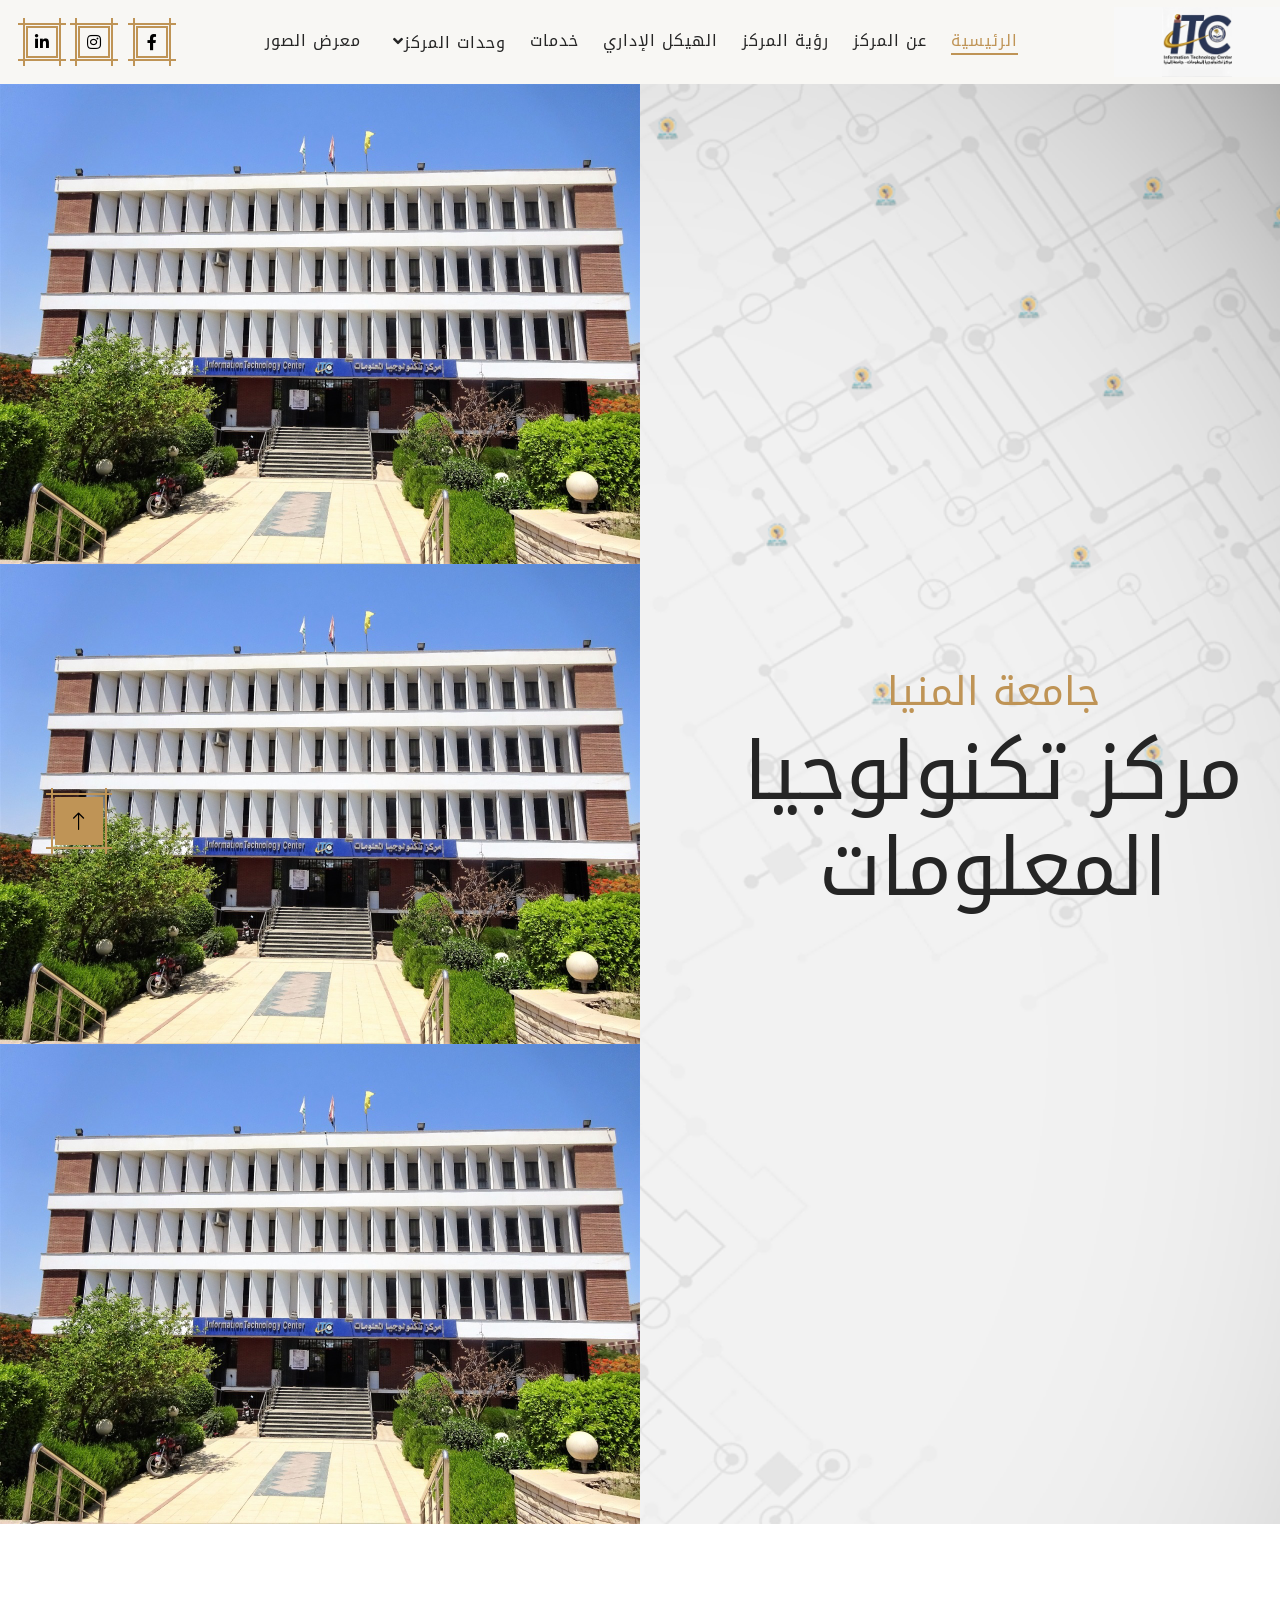
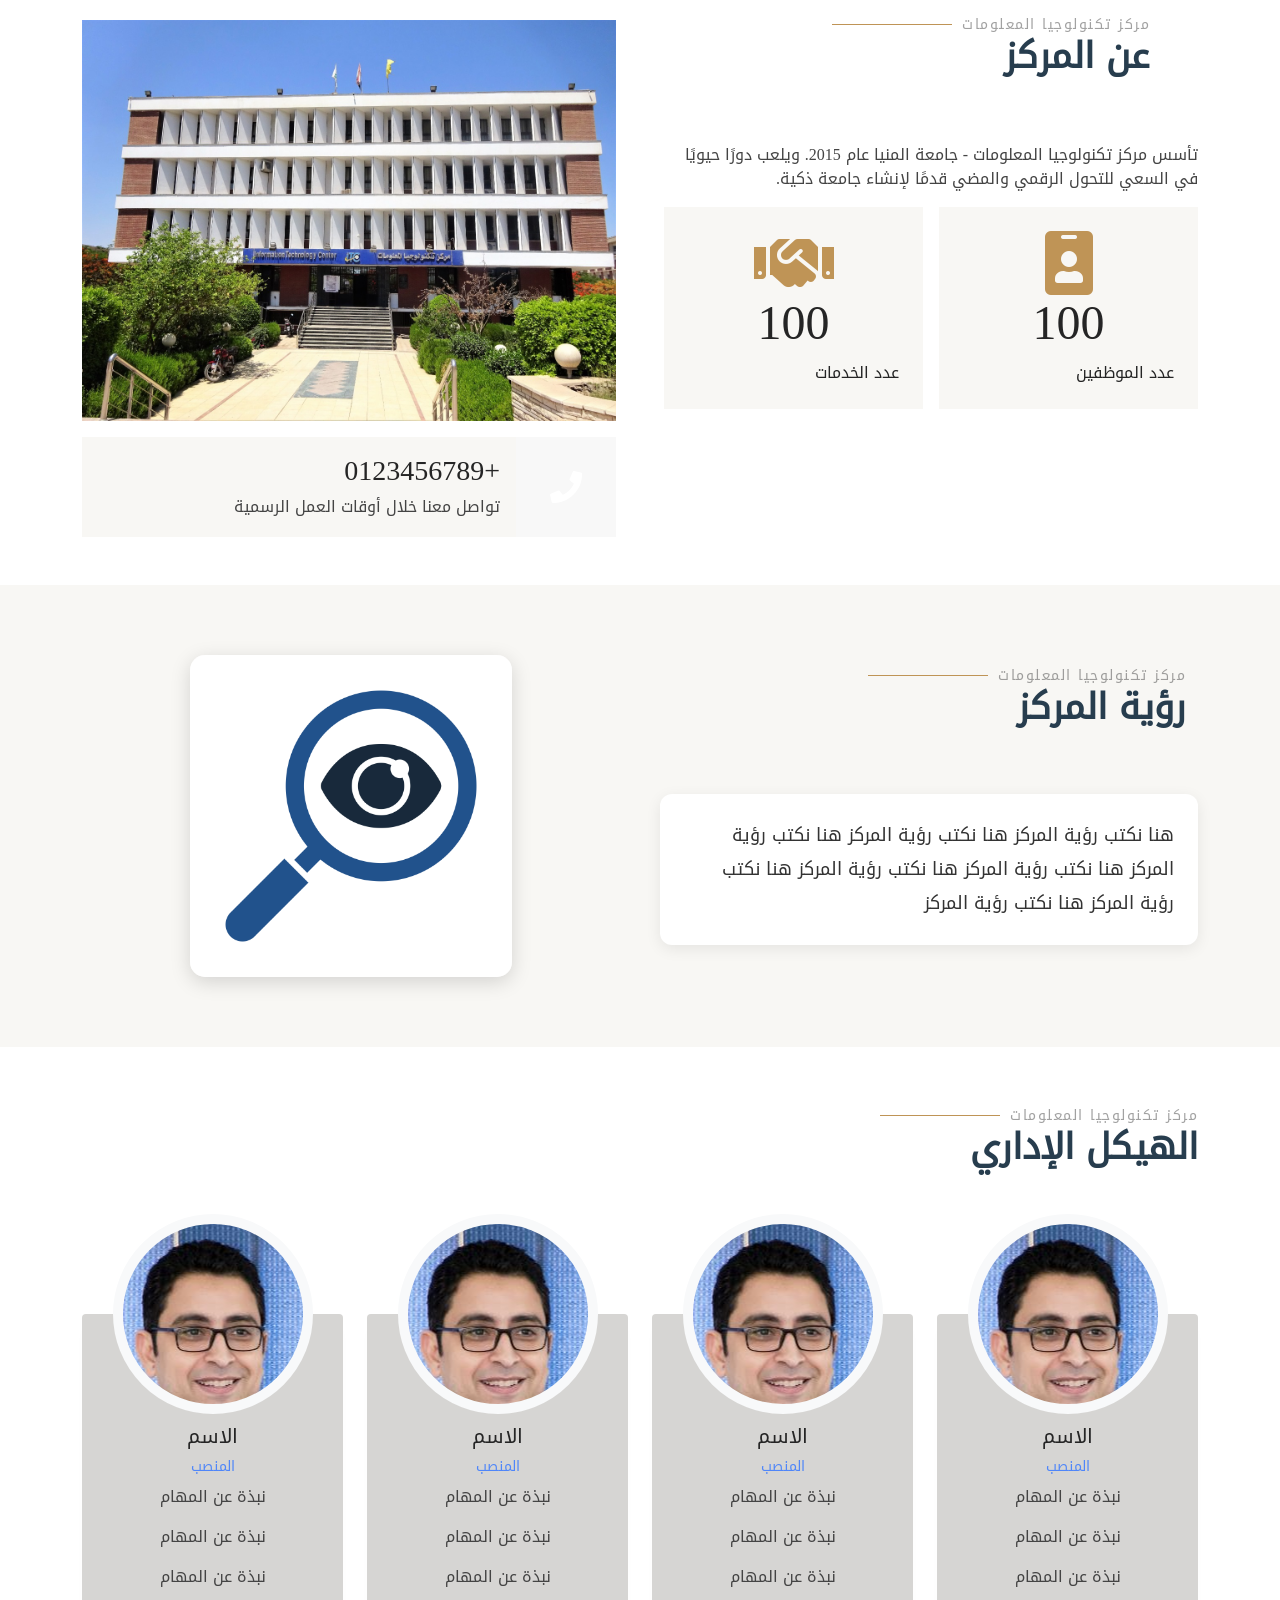
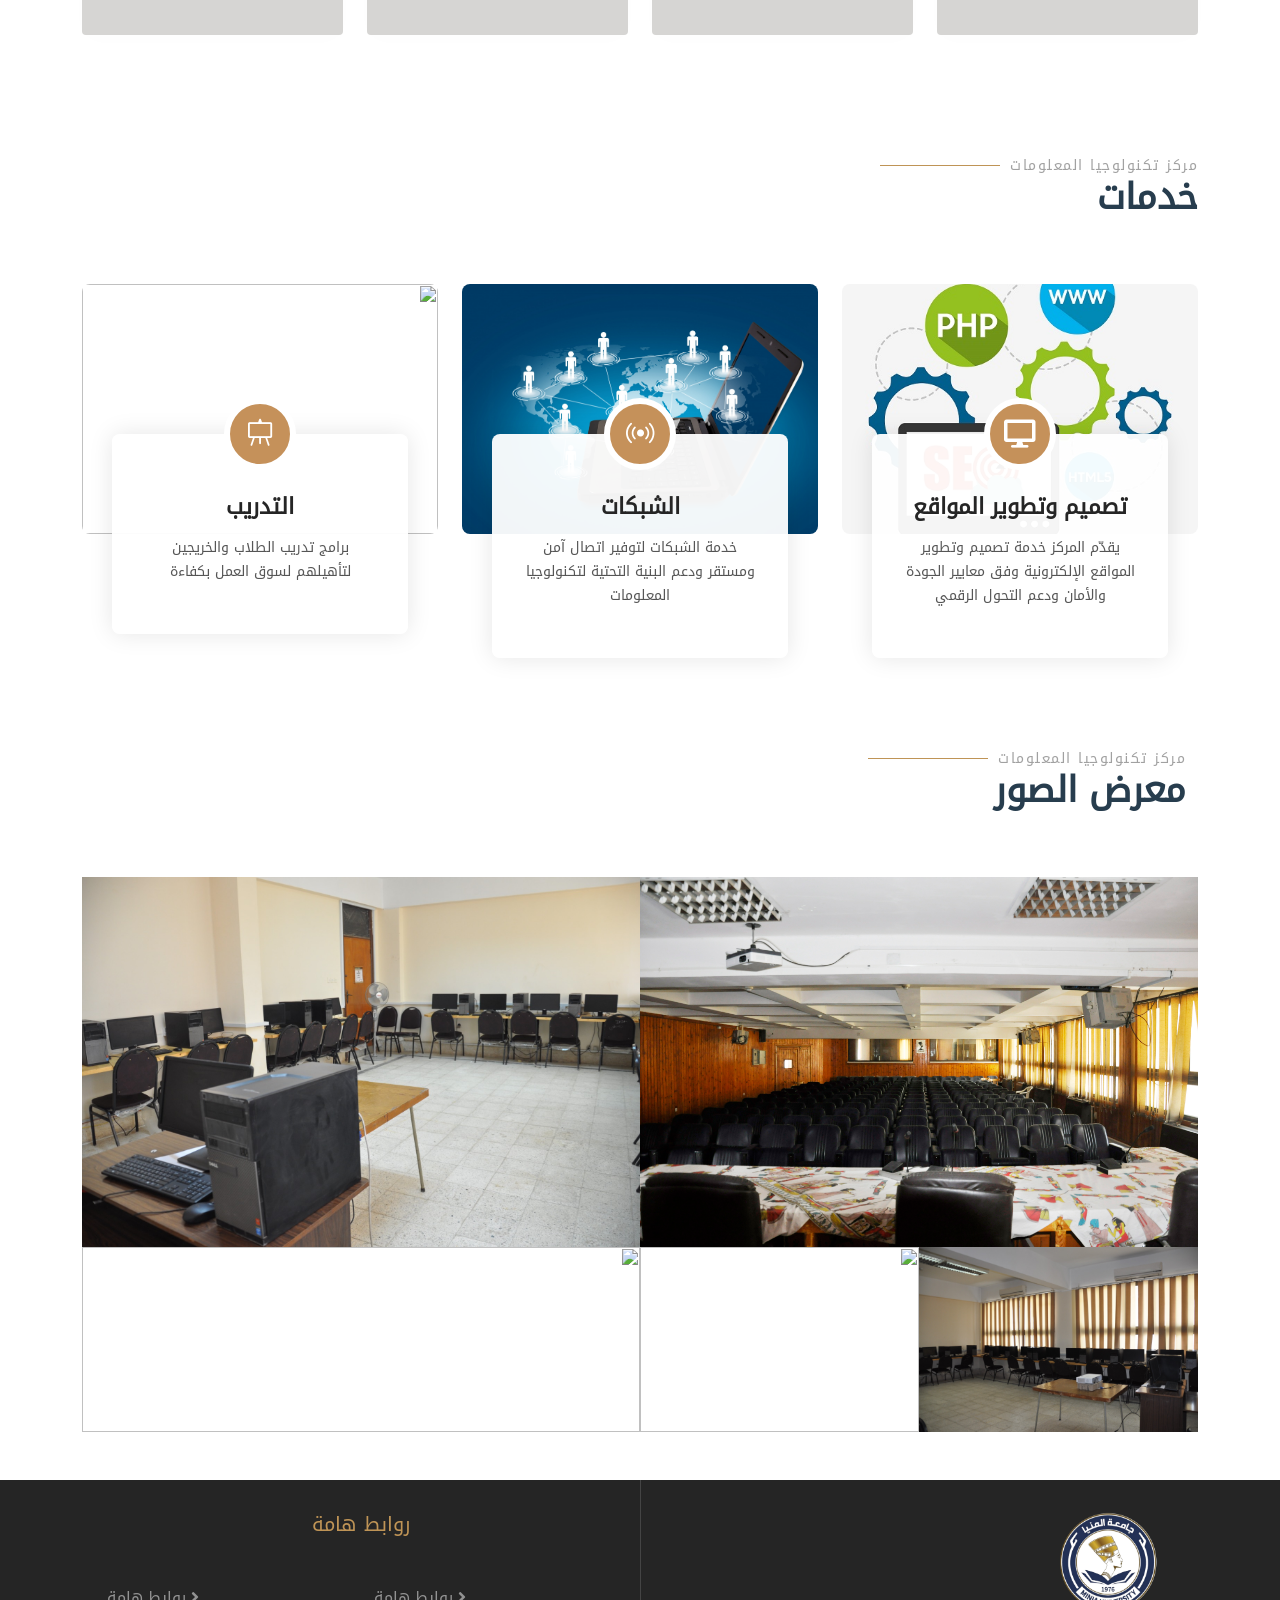
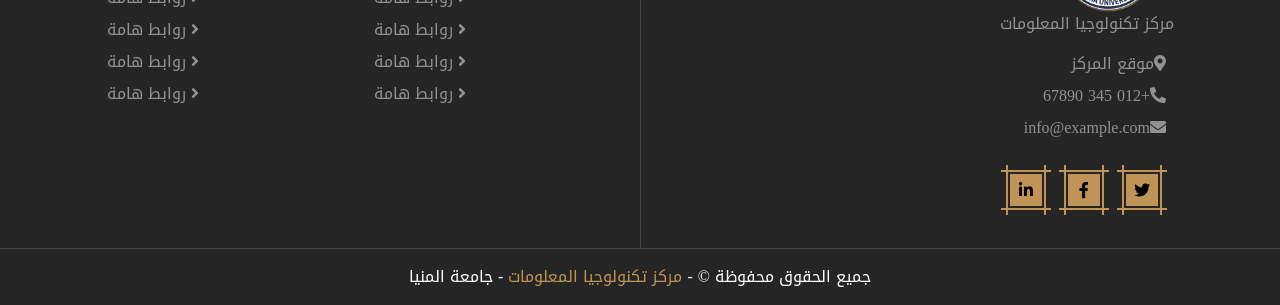
==== commit dc870200: "Add files via upload" ====
--- a/index.html
+++ b/index.html
@@ -9,7 +9,7 @@
     <meta content="" name="description">
 
     <!-- Favicon -->
-    <link href="img/logo1.png" rel="icon">
+    <link href="img/logo.jpg" rel="icon">
    
     <!-- Icon Font Stylesheet -->
     <link href="https://cdnjs.cloudflare.com/ajax/libs/font-awesome/5.10.0/css/all.min.css" rel="stylesheet">
@@ -31,9 +31,9 @@
     <!-- Navbar Start -->
     <div class="container-fluid bg-light sticky-top p-0" dir="rtl">
         <nav class="navbar navbar-expand-lg navbar-light p-0">
-            <a href="index.html" class="navbar-link primary py-2 px-2 me-0">
-                <h4 class="mb-0">  مركز تكنولوجيا المعلومات
-                    <img src="img/logo1.png" width="70x" height="70px">
+            <a href="index.html" class="navbar-link primary px-5 ">
+                <!-- <h4 class="mb-0">  مركز تكنولوجيا المعلومات -->
+                    <img src="img/logo.jpg" width="70x" height="70px">
                 </h4>
             </a>
             <button type="button" class="navbar-toggler me-4" data-bs-toggle="collapse"
@@ -202,7 +202,7 @@
     <section class="py-5" dir="rtl" id="staff">
         <div class="container">
           <div class="row justify-content-center pb-4">
-            <div class="container section-title text-center py-3" data-aos="fade-up">
+            <div class="container section-title py-3" data-aos="fade-up">
                 <h2>مركز تكنولوجيا المعلومات</h2>
                 <p> الهيكل الإداري <br></p>
             </div>
@@ -281,7 +281,7 @@
 
     <!-- Service Start -->
     <section class="services section py-5" id="services" dir="rtl">
-        <div class="container section-title text-center" data-aos="fade-up">
+        <div class="container section-title" data-aos="fade-up">
           <h2>مركز تكنولوجيا المعلومات</h2>
           <p>خدمات <br></p>
         </div>
@@ -347,7 +347,7 @@
     <section id="gallery">
         <div class="container-fluid gallery py-5" dir="rtl">
             <div class="container">
-            <div class="container section-title text-center" data-aos="fade-up">
+            <div class="container section-title" data-aos="fade-up">
                 <h2>مركز تكنولوجيا المعلومات</h2>
                 <p>معرض الصور <br></p>
               </div>
@@ -411,7 +411,7 @@
                 <div class="row g-5">
                     <div class="col-lg-6 pe-lg-5">
                         <a href="index.html" class="navbar-brand">
-                                <img src="img/logo2.png" width="100px" height="100px">                
+                                <img src="img/logo.png" width="100px" height="100px">                
                         </a>
                         <p>
                             مركز تكنولوجيا المعلومات
--- a/css/style.css
+++ b/css/style.css
@@ -1,5 +1,7 @@
 /********** Template CSS **********/
-
+a {
+    text-decoration: none !important;
+}
  
 .back-to-top {
     position: fixed !important;
@@ -228,12 +230,12 @@
 }
 
 .primary{
-    background-color: rgb(7, 41, 77);
+    background-color: rgb(248 248 248);
 
 }
 
 .navbar-link h4{
-    color: #ffffff;
+    color: #2b3556;
 
 }
 
